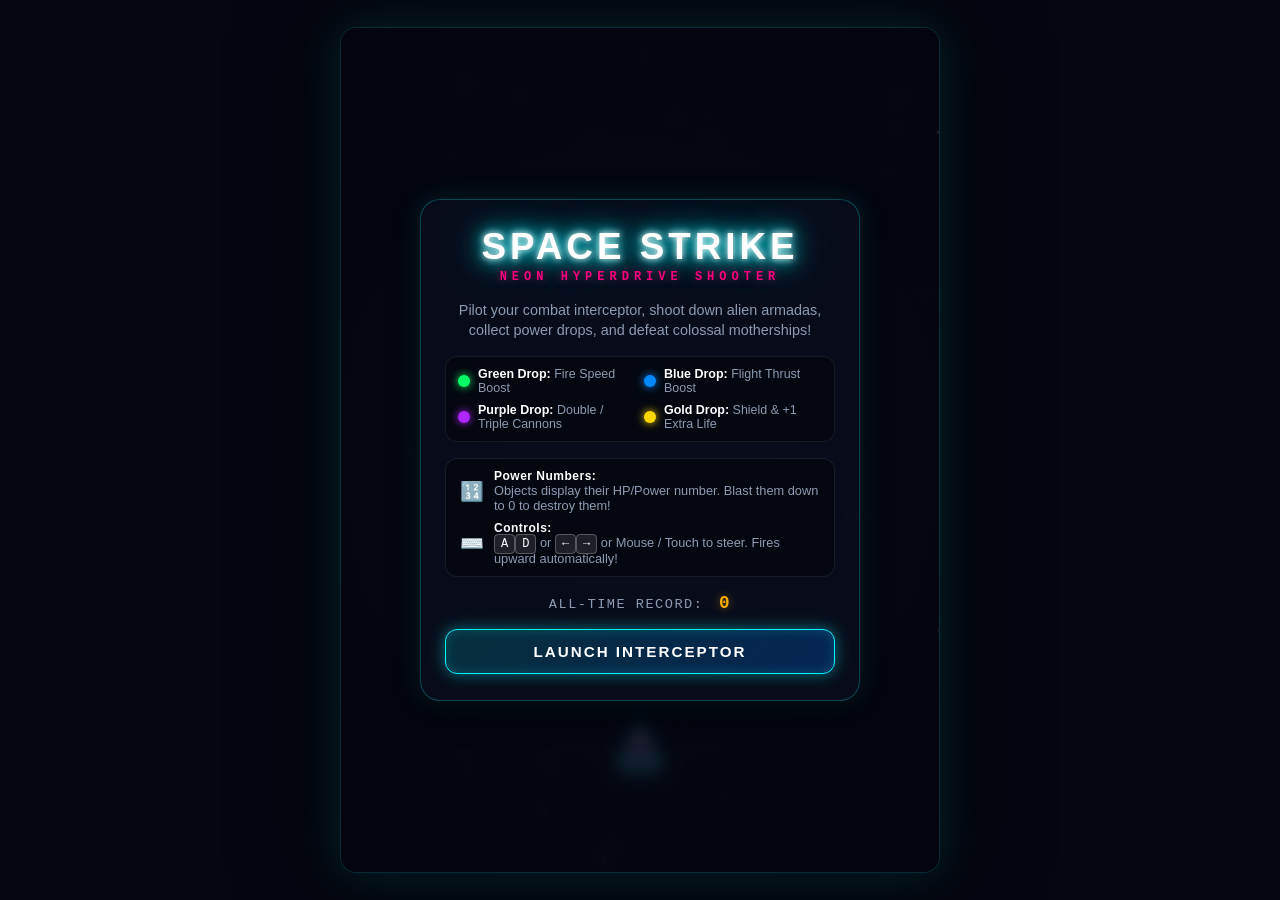
==== index.html @ 37b441f8 "Add Open Graph meta tags to index.html Added Open Graph meta tags for better SEO and social sharing." ====
<!DOCTYPE html>
<html lang="en">
<head>
  <meta charset="UTF-8">
  <meta name="viewport" content="width=device-width, initial-scale=1.0, maximum-scale=1.0, user-scalable=no">
  <title>Space Strike - Free Online Space Shooter Game</title>
<meta name="description" content="Play Space Strike, a free online space shooter game! Dodge enemies, defeat powerful bosses, collect points and beat your high score.">
<head>
  <meta charset="UTF-8">
  <meta name="viewport" content="width=device-width, initial-scale=1.0, maximum-scale=1.0, user-scalable=no">

  <title>Space Strike - Free Online Space Shooter Game</title>

  <meta name="description" content="Play Space Strike, a free online space shooter game! Dodge enemies, defeat powerful bosses, collect points and beat your high score.">

  <!-- Open Graph SEO -->
  <meta property="og:type" content="website">
  <meta property="og:title" content="Space Strike - Free Online Space Shooter Game">
  <meta property="og:description" content="Play Space Strike, a free online space shooter game! Dodge enemies, defeat powerful bosses and beat your high score.">
  <meta property="og:url" content="https://my-game-henna-nine.vercel.app/">

  <meta name="robots" content="index, follow">
  <meta name="google-site-verification" content="8SmbWiKpvBrF3GfgV0ZL-6rDsmcAYqTAN8JLE1QChWY" />

  <link rel="stylesheet" href="style.css">
</head>
  
<meta name="robots" content="index, follow">
<meta name="google-site-verification" content="8SmbWiKpvBrF3GfgV0ZL-6rDsmcAYqTAN8JLE1QChWY" /> 
<link rel="stylesheet" href="style.css">
</head>
<body>
  <!-- Main Game Wrapper -->
  <div id="game-container">
    <!-- Canvas for game graphics -->
    <canvas id="game-canvas"></canvas>

    <!-- Boss Warning Alert Banner -->
    <div id="boss-alert" class="boss-alert hidden">
      <div class="alert-glitch">⚠️ WARNING: BOSS APPROACHING ⚠️</div>
    </div>

    <!-- Top Heads-Up Display (HUD) -->
    <header id="hud" class="hud hidden">
      <div class="hud-left">
        <div class="hud-item score-box">
          <span class="hud-label">SCORE</span>
          <span id="current-score" class="hud-value">0</span>
        </div>
        <!-- Lives Indicator -->
        <div class="hud-item lives-box">
          <span class="hud-label">LIVES</span>
          <div id="lives-display" class="lives-display">
            <span class="life-pip active">❤️</span>
            <span class="life-pip active">❤️</span>
            <span class="life-pip active">❤️</span>
          </div>
        </div>
      </div>

      <!-- Boss HP Bar (Visible during boss fight) -->
      <div id="boss-bar-container" class="boss-bar-container hidden">
        <div class="boss-header">
          <span id="boss-name" class="boss-name">MOTHERSHIP</span>
          <span id="boss-hp-text" class="boss-hp-text">100%</span>
        </div>
        <div class="boss-hp-track">
          <div id="boss-hp-fill" class="boss-hp-fill"></div>
        </div>
      </div>

      <div class="hud-right">
        <div class="hud-item high-score-box">
          <span class="hud-label">BEST</span>
          <span id="hud-high-score" class="hud-value">0</span>
        </div>
        <button id="sound-btn" class="icon-btn" title="Toggle Sound (M)" aria-label="Toggle Sound">
          <span id="sound-icon">🔊</span>
        </button>
        <button id="pause-btn" class="icon-btn" title="Pause Game (P / Esc)" aria-label="Pause Game">
          <span>⏸</span>
        </button>
      </div>
    </header>

    <!-- Active Power-up Badges Tray -->
    <div id="powerup-tray" class="powerup-tray hidden">
      <div id="badge-weapon" class="power-badge badge-purple" title="Weapon Level">
        <span class="badge-icon">🟣</span>
        <span id="badge-weapon-text" class="badge-text">SINGLE</span>
      </div>
      <div id="badge-firerate" class="power-badge badge-green" title="Fire Speed">
        <span class="badge-icon">🟢</span>
        <span id="badge-firerate-text" class="badge-text">SPD x1</span>
      </div>
      <div id="badge-speed" class="power-badge badge-blue" title="Movement Speed">
        <span class="badge-icon">🔵</span>
        <span id="badge-speed-text" class="badge-text">THRUST x1</span>
      </div>
      <div id="badge-shield" class="power-badge badge-gold hidden" title="Energy Shield Active">
        <span class="badge-icon">🟡</span>
        <span class="badge-text">SHIELD</span>
      </div>
    </div>

    <!-- Start / Main Menu Overlay -->
    <div id="start-screen" class="overlay active">
      <div class="overlay-card">
        <div class="glitch-title-wrapper">
          <h1 class="game-title" data-text="SPACE STRIKE">SPACE STRIKE</h1>
          <p class="tagline">NEON HYPERDRIVE SHOOTER</p>
        </div>

        <div class="mission-briefing">
          <p>Pilot your combat interceptor, shoot down alien armadas, collect power drops, and defeat colossal motherships!</p>
        </div>

        <!-- Power-up Guide -->
        <div class="powerup-guide">
          <div class="guide-item">
            <span class="drop-orb drop-green"></span>
            <div><strong>Green Drop:</strong> Fire Speed Boost</div>
          </div>
          <div class="guide-item">
            <span class="drop-orb drop-blue"></span>
            <div><strong>Blue Drop:</strong> Flight Thrust Boost</div>
          </div>
          <div class="guide-item">
            <span class="drop-orb drop-purple"></span>
            <div><strong>Purple Drop:</strong> Double / Triple Cannons</div>
          </div>
          <div class="guide-item">
            <span class="drop-orb drop-gold"></span>
            <div><strong>Gold Drop:</strong> Shield & +1 Extra Life</div>
          </div>
        </div>

        <div class="control-hints">
          <div class="hint-card">
            <span class="hint-icon">🔢</span>
            <div>
              <strong>Power Numbers:</strong>
              <span>Objects display their HP/Power number. Blast them down to 0 to destroy them!</span>
            </div>
          </div>
          <div class="hint-card">
            <span class="hint-icon">⌨️</span>
            <div>
              <strong>Controls:</strong>
              <span><kbd>A</kbd><kbd>D</kbd> or <kbd>←</kbd><kbd>→</kbd> or Mouse / Touch to steer. Fires upward automatically!</span>
            </div>
          </div>
        </div>

        <div class="menu-high-score">
          <span>ALL-TIME RECORD:</span>
          <strong id="start-high-score">0</strong>
        </div>

        <button id="start-btn" class="neon-btn pulse">
          <span class="btn-text">LAUNCH INTERCEPTOR</span>
          <span class="btn-glow"></span>
        </button>
      </div>
    </div>

    <!-- Game Over Overlay -->
    <div id="game-over-screen" class="overlay">
      <div class="overlay-card danger-card">
        <h2 class="game-over-title">CRITICAL FAILURE</h2>
        <p class="game-over-subtitle">HULL BREACH DETECTED</p>

        <div id="new-high-score-badge" class="badge-new-record hidden">
          ✨ NEW HIGH SCORE! ✨
        </div>

        <div class="stats-grid">
          <div class="stat-box">
            <span class="stat-label">ENEMIES DESTROYED</span>
            <span id="final-kills" class="stat-value">0</span>
          </div>
          <div class="stat-box highlight">
            <span class="stat-label">FINAL SCORE</span>
            <span id="final-score" class="stat-value">0</span>
          </div>
          <div class="stat-box">
            <span class="stat-label">HIGH SCORE</span>
            <span id="gameover-high-score" class="stat-value">0</span>
          </div>
        </div>

        <div class="button-group">
          <button id="restart-btn" class="neon-btn neon-btn-danger">
            <span class="btn-text">REDEPLOY INTERCEPTOR</span>
            <span class="btn-glow"></span>
          </button>
          <button id="main-menu-btn" class="neon-btn neon-btn-secondary">
            <span class="btn-text">MAIN MENU</span>
          </button>
        </div>
      </div>
    </div>

    <!-- Pause Overlay -->
    <div id="pause-screen" class="overlay">
      <div class="overlay-card small-card">
        <h2 class="pause-title">MISSION PAUSED</h2>
        <p class="pause-hint">Press <kbd>P</kbd>, <kbd>ESC</kbd>, or tap below to resume flight</p>
        <button id="resume-btn" class="neon-btn">
          <span class="btn-text">RESUME COMBAT</span>
        </button>
      </div>
    </div>

    <!-- Mobile Touch Control Indicator -->
    <div id="touch-hint" class="touch-hint hidden">
      Drag anywhere to steer ship
    </div>
  </div>

  <script src="game.js"></script>
</body>
</html>
---- style.css ----
/* ==========================================================================
   Space Strike - Neon Arcade Shooter Styling
   Cyberpunk & Neon Aesthetic with Responsive Glassmorphic UI
   ========================================================================== */

:root {
  --bg-space: #05060f;
  --neon-cyan: #00f3ff;
  --neon-cyan-glow: rgba(0, 243, 255, 0.45);
  --neon-pink: #ff007f;
  --neon-pink-glow: rgba(255, 0, 127, 0.45);
  --neon-amber: #ffaa00;
  --neon-amber-glow: rgba(255, 170, 0, 0.45);
  --neon-green: #00ff66;
  --neon-green-glow: rgba(0, 255, 102, 0.45);
  --neon-blue: #0088ff;
  --neon-blue-glow: rgba(0, 136, 255, 0.45);
  --neon-purple: #b026ff;
  --neon-purple-glow: rgba(176, 38, 255, 0.45);
  --neon-gold: #ffd700;
  --neon-gold-glow: rgba(255, 215, 0, 0.45);
  --glass-bg: rgba(10, 15, 30, 0.85);
  --glass-border: rgba(0, 243, 255, 0.25);
  --text-main: #f0f6fc;
  --text-muted: #8b9bb4;
  --font-display: "Segoe UI", -apple-system, BlinkMacSystemFont, "Roboto", sans-serif;
  --font-mono: "Consolas", "Courier New", monospace;
}

* {
  box-sizing: border-box;
  margin: 0;
  padding: 0;
  user-select: none;
  -webkit-user-select: none;
  touch-action: none;
}

html, body {
  width: 100%;
  height: 100%;
  overflow: hidden;
  background-color: var(--bg-space);
  color: var(--text-main);
  font-family: var(--font-display);
  display: flex;
  justify-content: center;
  align-items: center;
}

/* --------------------------------------------------------------------------
   Game Container & Canvas
   -------------------------------------------------------------------------- */
#game-container {
  position: relative;
  width: 100vw;
  height: 100vh;
  max-width: 600px;
  max-height: 900px;
  overflow: hidden;
  background: radial-gradient(circle at 50% 50%, #0c1024 0%, #05060f 100%);
  box-shadow: 0 0 50px rgba(0, 243, 255, 0.15), 0 0 100px rgba(0, 0, 0, 0.8);
  border: 1px solid rgba(0, 243, 255, 0.15);
}

@media (min-width: 600px) and (min-height: 900px) {
  #game-container {
    border-radius: 16px;
    height: 94vh;
  }
}

#game-canvas {
  width: 100%;
  height: 100%;
  display: block;
  background: transparent;
}

/* Scanline overlay effect */
#game-container::after {
  content: " ";
  position: absolute;
  top: 0;
  left: 0;
  bottom: 0;
  right: 0;
  background: linear-gradient(rgba(18, 16, 16, 0) 50%, rgba(0, 0, 0, 0.25) 50%);
  background-size: 100% 4px;
  pointer-events: none;
  opacity: 0.35;
  z-index: 5;
}

/* --------------------------------------------------------------------------
   Boss Warning Alert
   -------------------------------------------------------------------------- */
.boss-alert {
  position: absolute;
  top: 75px;
  left: 0;
  right: 0;
  background: linear-gradient(90deg, rgba(255, 0, 127, 0) 0%, rgba(255, 0, 70, 0.75) 50%, rgba(255, 0, 127, 0) 100%);
  padding: 10px 0;
  text-align: center;
  z-index: 25;
  pointer-events: none;
  animation: alert-pulse 0.8s infinite alternate ease-in-out;
}

.alert-glitch {
  color: #ffffff;
  font-family: var(--font-mono);
  font-weight: 900;
  font-size: 1rem;
  letter-spacing: 3px;
  text-shadow: 0 0 15px #ff007f, 0 0 30px #ff007f;
}

@keyframes alert-pulse {
  0% { transform: scale(0.98); opacity: 0.7; }
  100% { transform: scale(1.02); opacity: 1; }
}

/* --------------------------------------------------------------------------
   Heads-Up Display (HUD)
   -------------------------------------------------------------------------- */
.hud {
  position: absolute;
  top: 0;
  left: 0;
  right: 0;
  padding: 14px 18px;
  display: flex;
  justify-content: space-between;
  align-items: center;
  z-index: 20;
  background: linear-gradient(180deg, rgba(5, 6, 15, 0.88) 0%, rgba(5, 6, 15, 0) 100%);
  pointer-events: none;
  transition: opacity 0.3s ease;
}

.hud-left {
  display: flex;
  align-items: center;
  gap: 16px;
}

.hud-item {
  display: flex;
  flex-direction: column;
}

.hud-label {
  font-size: 0.65rem;
  letter-spacing: 1.5px;
  color: var(--neon-cyan);
  text-shadow: 0 0 8px var(--neon-cyan-glow);
  font-family: var(--font-mono);
  font-weight: 700;
}

.hud-value {
  font-size: 1.4rem;
  font-weight: 800;
  font-family: var(--font-mono);
  color: #ffffff;
  text-shadow: 0 0 10px rgba(255, 255, 255, 0.7), 0 0 20px var(--neon-cyan-glow);
  line-height: 1.1;
}

.lives-display {
  display: flex;
  gap: 4px;
  margin-top: 2px;
}

.life-pip {
  font-size: 1.05rem;
  transition: transform 0.2s cubic-bezier(0.34, 1.56, 0.64, 1);
  filter: drop-shadow(0 0 6px rgba(255, 0, 100, 0.7));
}

.life-pip.lost {
  opacity: 0.25;
  filter: grayscale(1);
  transform: scale(0.8);
}

/* Boss Health Bar in HUD */
.boss-bar-container {
  flex: 1;
  max-width: 220px;
  margin: 0 12px;
  display: flex;
  flex-direction: column;
  gap: 3px;
  transition: opacity 0.3s ease;
}

.boss-header {
  display: flex;
  justify-content: space-between;
  font-size: 0.65rem;
  font-family: var(--font-mono);
  font-weight: 800;
  letter-spacing: 1.5px;
  color: #ff3366;
  text-shadow: 0 0 8px var(--neon-pink-glow);
}

.boss-hp-track {
  width: 100%;
  height: 8px;
  background: rgba(0, 0, 0, 0.6);
  border: 1px solid #ff007f;
  border-radius: 4px;
  overflow: hidden;
  box-shadow: 0 0 10px var(--neon-pink-glow);
}

.boss-hp-fill {
  width: 100%;
  height: 100%;
  background: linear-gradient(90deg, #ff007f, #ffaa00);
  transition: width 0.15s ease-out;
}

.hud-right {
  display: flex;
  align-items: center;
  gap: 10px;
  pointer-events: auto;
}

.icon-btn {
  background: rgba(10, 15, 30, 0.7);
  border: 1px solid rgba(0, 243, 255, 0.3);
  color: var(--neon-cyan);
  width: 36px;
  height: 36px;
  border-radius: 50%;
  display: flex;
  justify-content: center;
  align-items: center;
  cursor: pointer;
  font-size: 0.95rem;
  outline: none;
  transition: all 0.2s cubic-bezier(0.4, 0, 0.2, 1);
  box-shadow: 0 0 8px rgba(0, 243, 255, 0.2);
}

.icon-btn:hover {
  border-color: var(--neon-cyan);
  box-shadow: 0 0 15px var(--neon-cyan-glow);
  transform: scale(1.08);
}

.icon-btn:active {
  transform: scale(0.94);
}

/* --------------------------------------------------------------------------
   Power-up Tray (Active Upgrades)
   -------------------------------------------------------------------------- */
.powerup-tray {
  position: absolute;
  top: 70px;
  left: 18px;
  display: flex;
  gap: 8px;
  z-index: 18;
  pointer-events: none;
}

.power-badge {
  display: flex;
  align-items: center;
  gap: 4px;
  background: rgba(10, 15, 30, 0.85);
  border-radius: 14px;
  padding: 3px 8px;
  font-size: 0.65rem;
  font-family: var(--font-mono);
  font-weight: 800;
  letter-spacing: 0.8px;
  border: 1px solid;
  transition: all 0.3s ease;
}

.badge-purple {
  border-color: var(--neon-purple);
  color: #e099ff;
  box-shadow: 0 0 8px var(--neon-purple-glow);
}

.badge-green {
  border-color: var(--neon-green);
  color: #88ffbb;
  box-shadow: 0 0 8px var(--neon-green-glow);
}

.badge-blue {
  border-color: var(--neon-blue);
  color: #77c4ff;
  box-shadow: 0 0 8px var(--neon-blue-glow);
}

.badge-gold {
  border-color: var(--neon-gold);
  color: #ffe680;
  box-shadow: 0 0 10px var(--neon-gold-glow);
  animation: pulse-gold 1.2s infinite alternate;
}

@keyframes pulse-gold {
  0% { box-shadow: 0 0 6px var(--neon-gold-glow); }
  100% { box-shadow: 0 0 14px rgba(255, 215, 0, 0.8); }
}

/* --------------------------------------------------------------------------
   Overlays & Modal Cards (Start, Game Over, Pause)
   -------------------------------------------------------------------------- */
.overlay {
  position: absolute;
  top: 0;
  left: 0;
  right: 0;
  bottom: 0;
  display: flex;
  justify-content: center;
  align-items: center;
  padding: 20px;
  background: rgba(5, 6, 15, 0.78);
  backdrop-filter: blur(8px);
  -webkit-backdrop-filter: blur(8px);
  z-index: 30;
  opacity: 0;
  pointer-events: none;
  transition: opacity 0.35s ease, visibility 0.35s ease;
  visibility: hidden;
}

.overlay.active {
  opacity: 1;
  pointer-events: auto;
  visibility: visible;
}

.overlay-card {
  width: 100%;
  max-width: 440px;
  background: var(--glass-bg);
  border: 1px solid var(--glass-border);
  box-shadow: 0 8px 32px 0 rgba(0, 0, 0, 0.7), 0 0 25px rgba(0, 243, 255, 0.15);
  border-radius: 20px;
  padding: 26px 24px;
  text-align: center;
  display: flex;
  flex-direction: column;
  gap: 16px;
  transform: translateY(16px) scale(0.97);
  transition: transform 0.35s cubic-bezier(0.34, 1.56, 0.64, 1);
  max-height: 92vh;
  overflow-y: auto;
}

.overlay.active .overlay-card {
  transform: translateY(0) scale(1);
}

.danger-card {
  border-color: rgba(255, 0, 127, 0.4);
  box-shadow: 0 8px 32px 0 rgba(0, 0, 0, 0.7), 0 0 35px var(--neon-pink-glow);
}

.small-card {
  max-width: 360px;
  padding: 24px;
}

/* --------------------------------------------------------------------------
   Typography & Glow Elements
   -------------------------------------------------------------------------- */
.glitch-title-wrapper {
  display: flex;
  flex-direction: column;
  align-items: center;
  gap: 2px;
}

.game-title {
  font-size: 2.3rem;
  font-weight: 900;
  letter-spacing: 4px;
  color: #ffffff;
  text-shadow:
    0 0 7px #fff,
    0 0 15px var(--neon-cyan),
    0 0 30px var(--neon-cyan),
    0 0 50px var(--neon-cyan-glow);
}

.tagline {
  font-size: 0.75rem;
  letter-spacing: 5px;
  color: var(--neon-pink);
  text-shadow: 0 0 10px var(--neon-pink-glow);
  font-family: var(--font-mono);
  font-weight: 700;
}

.mission-briefing p {
  font-size: 0.9rem;
  line-height: 1.4;
  color: var(--text-muted);
}

.game-over-title {
  font-size: 2.1rem;
  font-weight: 900;
  letter-spacing: 3px;
  color: #ff3366;
  text-shadow:
    0 0 10px #ff3366,
    0 0 25px var(--neon-pink),
    0 0 45px var(--neon-pink-glow);
}

.game-over-subtitle {
  font-size: 0.75rem;
  letter-spacing: 3px;
  color: var(--neon-amber);
  font-family: var(--font-mono);
  margin-top: -10px;
}

.pause-title {
  font-size: 1.7rem;
  letter-spacing: 3px;
  color: var(--neon-cyan);
  text-shadow: 0 0 15px var(--neon-cyan-glow);
}

.pause-hint {
  font-size: 0.85rem;
  color: var(--text-muted);
}

kbd {
  background: rgba(255, 255, 255, 0.1);
  border: 1px solid rgba(255, 255, 255, 0.25);
  border-radius: 4px;
  padding: 2px 6px;
  font-size: 0.75rem;
  font-family: var(--font-mono);
  color: #ffffff;
  box-shadow: 0 2px 0 rgba(0, 0, 0, 0.3);
}

/* --------------------------------------------------------------------------
   Power-Up Guide Card on Start Screen
   -------------------------------------------------------------------------- */
.powerup-guide {
  display: grid;
  grid-template-columns: 1fr 1fr;
  gap: 8px;
  background: rgba(0, 0, 0, 0.4);
  border-radius: 12px;
  padding: 10px 12px;
  border: 1px solid rgba(255, 255, 255, 0.08);
  text-align: left;
}

.guide-item {
  display: flex;
  align-items: center;
  gap: 8px;
  font-size: 0.78rem;
  color: var(--text-muted);
}

.guide-item strong {
  color: #ffffff;
  display: inline;
}

.drop-orb {
  width: 12px;
  height: 12px;
  border-radius: 50%;
  flex-shrink: 0;
  box-shadow: 0 0 8px currentColor;
}

.drop-green { background: var(--neon-green); color: var(--neon-green); }
.drop-blue { background: var(--neon-blue); color: var(--neon-blue); }
.drop-purple { background: var(--neon-purple); color: var(--neon-purple); }
.drop-gold { background: var(--neon-gold); color: var(--neon-gold); }

/* --------------------------------------------------------------------------
   Controls & Hints Cards
   -------------------------------------------------------------------------- */
.control-hints {
  display: flex;
  flex-direction: column;
  gap: 8px;
  background: rgba(0, 0, 0, 0.35);
  border-radius: 12px;
  padding: 10px 14px;
  border: 1px solid rgba(255, 255, 255, 0.08);
  text-align: left;
}

.hint-card {
  display: flex;
  align-items: center;
  gap: 10px;
  font-size: 0.8rem;
  color: var(--text-muted);
}

.hint-card strong {
  color: #ffffff;
  display: block;
  font-size: 0.75rem;
  letter-spacing: 0.5px;
}

.hint-icon {
  font-size: 1.2rem;
}

.menu-high-score {
  font-family: var(--font-mono);
  font-size: 0.85rem;
  letter-spacing: 1.5px;
  color: var(--text-muted);
}

.menu-high-score strong {
  color: var(--neon-amber);
  font-size: 1.1rem;
  margin-left: 6px;
  text-shadow: 0 0 10px var(--neon-amber-glow);
}

/* --------------------------------------------------------------------------
   Game Over Stats Grid & Record Badge
   -------------------------------------------------------------------------- */
.badge-new-record {
  background: linear-gradient(90deg, #ff007f, #ffaa00);
  color: #ffffff;
  font-weight: 800;
  font-size: 0.8rem;
  letter-spacing: 2px;
  padding: 6px 14px;
  border-radius: 20px;
  align-self: center;
  box-shadow: 0 0 16px rgba(255, 0, 127, 0.6);
  animation: pulse-glow 1.5s infinite alternate;
}

.stats-grid {
  display: grid;
  grid-template-columns: repeat(3, 1fr);
  gap: 8px;
  background: rgba(0, 0, 0, 0.35);
  padding: 14px 10px;
  border-radius: 12px;
  border: 1px solid rgba(255, 255, 255, 0.08);
}

.stat-box {
  display: flex;
  flex-direction: column;
  gap: 4px;
}

.stat-box.highlight .stat-value {
  color: var(--neon-cyan);
  text-shadow: 0 0 15px var(--neon-cyan-glow);
  font-size: 1.5rem;
}

.stat-label {
  font-size: 0.6rem;
  letter-spacing: 1px;
  color: var(--text-muted);
  font-family: var(--font-mono);
  font-weight: 600;
}

.stat-value {
  font-size: 1.25rem;
  font-weight: 800;
  font-family: var(--font-mono);
  color: #ffffff;
}

/* --------------------------------------------------------------------------
   Neon Buttons
   -------------------------------------------------------------------------- */
.button-group {
  display: flex;
  flex-direction: column;
  gap: 10px;
}

.neon-btn {
  position: relative;
  width: 100%;
  padding: 13px 22px;
  background: linear-gradient(135deg, rgba(0, 243, 255, 0.15) 0%, rgba(0, 110, 255, 0.25) 100%);
  border: 1px solid var(--neon-cyan);
  border-radius: 12px;
  color: #ffffff;
  font-size: 0.95rem;
  font-weight: 800;
  letter-spacing: 2px;
  cursor: pointer;
  overflow: hidden;
  transition: all 0.25s cubic-bezier(0.4, 0, 0.2, 1);
  box-shadow: 0 0 15px var(--neon-cyan-glow), inset 0 0 12px rgba(0, 243, 255, 0.2);
  display: flex;
  justify-content: center;
  align-items: center;
}

.neon-btn:hover {
  background: linear-gradient(135deg, rgba(0, 243, 255, 0.3) 0%, rgba(0, 110, 255, 0.4) 100%);
  box-shadow: 0 0 25px var(--neon-cyan-glow), inset 0 0 20px rgba(0, 243, 255, 0.35);
  transform: translateY(-2px);
}

.neon-btn:active {
  transform: translateY(1px);
  box-shadow: 0 0 10px var(--neon-cyan-glow);
}

.neon-btn-danger {
  background: linear-gradient(135deg, rgba(255, 0, 127, 0.2) 0%, rgba(200, 0, 70, 0.35) 100%);
  border-color: var(--neon-pink);
  box-shadow: 0 0 18px var(--neon-pink-glow), inset 0 0 12px rgba(255, 0, 127, 0.25);
}

.neon-btn-danger:hover {
  background: linear-gradient(135deg, rgba(255, 0, 127, 0.35) 0%, rgba(200, 0, 70, 0.5) 100%);
  box-shadow: 0 0 28px var(--neon-pink-glow), inset 0 0 20px rgba(255, 0, 127, 0.4);
}

.neon-btn-secondary {
  background: rgba(255, 255, 255, 0.05);
  border-color: rgba(255, 255, 255, 0.2);
  box-shadow: none;
  font-size: 0.85rem;
  padding: 10px 16px;
  color: var(--text-muted);
}

.neon-btn-secondary:hover {
  background: rgba(255, 255, 255, 0.1);
  border-color: rgba(255, 255, 255, 0.4);
  color: #ffffff;
  box-shadow: 0 0 15px rgba(255, 255, 255, 0.15);
}

/* Pulsing launch button animation */
.neon-btn.pulse {
  animation: button-pulse 2s infinite;
}

@keyframes button-pulse {
  0% {
    box-shadow: 0 0 15px var(--neon-cyan-glow), inset 0 0 10px rgba(0, 243, 255, 0.2);
  }
  50% {
    box-shadow: 0 0 30px rgba(0, 243, 255, 0.8), inset 0 0 20px rgba(0, 243, 255, 0.4);
  }
  100% {
    box-shadow: 0 0 15px var(--neon-cyan-glow), inset 0 0 10px rgba(0, 243, 255, 0.2);
  }
}

@keyframes pulse-glow {
  0% { transform: scale(0.97); box-shadow: 0 0 10px var(--neon-pink-glow); }
  100% { transform: scale(1.03); box-shadow: 0 0 25px var(--neon-pink-glow); }
}

/* --------------------------------------------------------------------------
   Mobile Floating Touch Hint
   -------------------------------------------------------------------------- */
.touch-hint {
  position: absolute;
  bottom: 25px;
  left: 50%;
  transform: translateX(-50%);
  background: rgba(0, 243, 255, 0.15);
  border: 1px dashed var(--neon-cyan);
  padding: 8px 18px;
  border-radius: 20px;
  font-size: 0.75rem;
  letter-spacing: 1px;
  color: var(--neon-cyan);
  pointer-events: none;
  z-index: 15;
  animation: fade-pulse 2.5s infinite ease-in-out;
}

@keyframes fade-pulse {
  0%, 100% { opacity: 0.4; transform: translateX(-50%) translateY(0); }
  50% { opacity: 0.9; transform: translateX(-50%) translateY(-5px); }
}

/* --------------------------------------------------------------------------
   Utility Classes
   -------------------------------------------------------------------------- */
.hidden {
  display: none !important;
}

/* --------------------------------------------------------------------------
   Responsive Breakpoints
   -------------------------------------------------------------------------- */
@media (max-width: 480px) {
  .game-title {
    font-size: 1.9rem;
    letter-spacing: 3px;
  }

  .overlay-card {
    padding: 20px 16px;
    gap: 12px;
  }

  .powerup-guide {
    grid-template-columns: 1fr;
    gap: 6px;
  }

  .stats-grid {
    padding: 10px 6px;
    gap: 4px;
  }

  .stat-value {
    font-size: 1.1rem;
  }

  .hud-value {
    font-size: 1.2rem;
  }

  .boss-bar-container {
    max-width: 140px;
  }
}
---- style.css ----
/* ==========================================================================
   Space Strike - Neon Arcade Shooter Styling
   Cyberpunk & Neon Aesthetic with Responsive Glassmorphic UI
   ========================================================================== */

:root {
  --bg-space: #05060f;
  --neon-cyan: #00f3ff;
  --neon-cyan-glow: rgba(0, 243, 255, 0.45);
  --neon-pink: #ff007f;
  --neon-pink-glow: rgba(255, 0, 127, 0.45);
  --neon-amber: #ffaa00;
  --neon-amber-glow: rgba(255, 170, 0, 0.45);
  --neon-green: #00ff66;
  --neon-green-glow: rgba(0, 255, 102, 0.45);
  --neon-blue: #0088ff;
  --neon-blue-glow: rgba(0, 136, 255, 0.45);
  --neon-purple: #b026ff;
  --neon-purple-glow: rgba(176, 38, 255, 0.45);
  --neon-gold: #ffd700;
  --neon-gold-glow: rgba(255, 215, 0, 0.45);
  --glass-bg: rgba(10, 15, 30, 0.85);
  --glass-border: rgba(0, 243, 255, 0.25);
  --text-main: #f0f6fc;
  --text-muted: #8b9bb4;
  --font-display: "Segoe UI", -apple-system, BlinkMacSystemFont, "Roboto", sans-serif;
  --font-mono: "Consolas", "Courier New", monospace;
}

* {
  box-sizing: border-box;
  margin: 0;
  padding: 0;
  user-select: none;
  -webkit-user-select: none;
  touch-action: none;
}

html, body {
  width: 100%;
  height: 100%;
  overflow: hidden;
  background-color: var(--bg-space);
  color: var(--text-main);
  font-family: var(--font-display);
  display: flex;
  justify-content: center;
  align-items: center;
}

/* --------------------------------------------------------------------------
   Game Container & Canvas
   -------------------------------------------------------------------------- */
#game-container {
  position: relative;
  width: 100vw;
  height: 100vh;
  max-width: 600px;
  max-height: 900px;
  overflow: hidden;
  background: radial-gradient(circle at 50% 50%, #0c1024 0%, #05060f 100%);
  box-shadow: 0 0 50px rgba(0, 243, 255, 0.15), 0 0 100px rgba(0, 0, 0, 0.8);
  border: 1px solid rgba(0, 243, 255, 0.15);
}

@media (min-width: 600px) and (min-height: 900px) {
  #game-container {
    border-radius: 16px;
    height: 94vh;
  }
}

#game-canvas {
  width: 100%;
  height: 100%;
  display: block;
  background: transparent;
}

/* Scanline overlay effect */
#game-container::after {
  content: " ";
  position: absolute;
  top: 0;
  left: 0;
  bottom: 0;
  right: 0;
  background: linear-gradient(rgba(18, 16, 16, 0) 50%, rgba(0, 0, 0, 0.25) 50%);
  background-size: 100% 4px;
  pointer-events: none;
  opacity: 0.35;
  z-index: 5;
}

/* --------------------------------------------------------------------------
   Boss Warning Alert
   -------------------------------------------------------------------------- */
.boss-alert {
  position: absolute;
  top: 75px;
  left: 0;
  right: 0;
  background: linear-gradient(90deg, rgba(255, 0, 127, 0) 0%, rgba(255, 0, 70, 0.75) 50%, rgba(255, 0, 127, 0) 100%);
  padding: 10px 0;
  text-align: center;
  z-index: 25;
  pointer-events: none;
  animation: alert-pulse 0.8s infinite alternate ease-in-out;
}

.alert-glitch {
  color: #ffffff;
  font-family: var(--font-mono);
  font-weight: 900;
  font-size: 1rem;
  letter-spacing: 3px;
  text-shadow: 0 0 15px #ff007f, 0 0 30px #ff007f;
}

@keyframes alert-pulse {
  0% { transform: scale(0.98); opacity: 0.7; }
  100% { transform: scale(1.02); opacity: 1; }
}

/* --------------------------------------------------------------------------
   Heads-Up Display (HUD)
   -------------------------------------------------------------------------- */
.hud {
  position: absolute;
  top: 0;
  left: 0;
  right: 0;
  padding: 14px 18px;
  display: flex;
  justify-content: space-between;
  align-items: center;
  z-index: 20;
  background: linear-gradient(180deg, rgba(5, 6, 15, 0.88) 0%, rgba(5, 6, 15, 0) 100%);
  pointer-events: none;
  transition: opacity 0.3s ease;
}

.hud-left {
  display: flex;
  align-items: center;
  gap: 16px;
}

.hud-item {
  display: flex;
  flex-direction: column;
}

.hud-label {
  font-size: 0.65rem;
  letter-spacing: 1.5px;
  color: var(--neon-cyan);
  text-shadow: 0 0 8px var(--neon-cyan-glow);
  font-family: var(--font-mono);
  font-weight: 700;
}

.hud-value {
  font-size: 1.4rem;
  font-weight: 800;
  font-family: var(--font-mono);
  color: #ffffff;
  text-shadow: 0 0 10px rgba(255, 255, 255, 0.7), 0 0 20px var(--neon-cyan-glow);
  line-height: 1.1;
}

.lives-display {
  display: flex;
  gap: 4px;
  margin-top: 2px;
}

.life-pip {
  font-size: 1.05rem;
  transition: transform 0.2s cubic-bezier(0.34, 1.56, 0.64, 1);
  filter: drop-shadow(0 0 6px rgba(255, 0, 100, 0.7));
}

.life-pip.lost {
  opacity: 0.25;
  filter: grayscale(1);
  transform: scale(0.8);
}

/* Boss Health Bar in HUD */
.boss-bar-container {
  flex: 1;
  max-width: 220px;
  margin: 0 12px;
  display: flex;
  flex-direction: column;
  gap: 3px;
  transition: opacity 0.3s ease;
}

.boss-header {
  display: flex;
  justify-content: space-between;
  font-size: 0.65rem;
  font-family: var(--font-mono);
  font-weight: 800;
  letter-spacing: 1.5px;
  color: #ff3366;
  text-shadow: 0 0 8px var(--neon-pink-glow);
}

.boss-hp-track {
  width: 100%;
  height: 8px;
  background: rgba(0, 0, 0, 0.6);
  border: 1px solid #ff007f;
  border-radius: 4px;
  overflow: hidden;
  box-shadow: 0 0 10px var(--neon-pink-glow);
}

.boss-hp-fill {
  width: 100%;
  height: 100%;
  background: linear-gradient(90deg, #ff007f, #ffaa00);
  transition: width 0.15s ease-out;
}

.hud-right {
  display: flex;
  align-items: center;
  gap: 10px;
  pointer-events: auto;
}

.icon-btn {
  background: rgba(10, 15, 30, 0.7);
  border: 1px solid rgba(0, 243, 255, 0.3);
  color: var(--neon-cyan);
  width: 36px;
  height: 36px;
  border-radius: 50%;
  display: flex;
  justify-content: center;
  align-items: center;
  cursor: pointer;
  font-size: 0.95rem;
  outline: none;
  transition: all 0.2s cubic-bezier(0.4, 0, 0.2, 1);
  box-shadow: 0 0 8px rgba(0, 243, 255, 0.2);
}

.icon-btn:hover {
  border-color: var(--neon-cyan);
  box-shadow: 0 0 15px var(--neon-cyan-glow);
  transform: scale(1.08);
}

.icon-btn:active {
  transform: scale(0.94);
}

/* --------------------------------------------------------------------------
   Power-up Tray (Active Upgrades)
   -------------------------------------------------------------------------- */
.powerup-tray {
  position: absolute;
  top: 70px;
  left: 18px;
  display: flex;
  gap: 8px;
  z-index: 18;
  pointer-events: none;
}

.power-badge {
  display: flex;
  align-items: center;
  gap: 4px;
  background: rgba(10, 15, 30, 0.85);
  border-radius: 14px;
  padding: 3px 8px;
  font-size: 0.65rem;
  font-family: var(--font-mono);
  font-weight: 800;
  letter-spacing: 0.8px;
  border: 1px solid;
  transition: all 0.3s ease;
}

.badge-purple {
  border-color: var(--neon-purple);
  color: #e099ff;
  box-shadow: 0 0 8px var(--neon-purple-glow);
}

.badge-green {
  border-color: var(--neon-green);
  color: #88ffbb;
  box-shadow: 0 0 8px var(--neon-green-glow);
}

.badge-blue {
  border-color: var(--neon-blue);
  color: #77c4ff;
  box-shadow: 0 0 8px var(--neon-blue-glow);
}

.badge-gold {
  border-color: var(--neon-gold);
  color: #ffe680;
  box-shadow: 0 0 10px var(--neon-gold-glow);
  animation: pulse-gold 1.2s infinite alternate;
}

@keyframes pulse-gold {
  0% { box-shadow: 0 0 6px var(--neon-gold-glow); }
  100% { box-shadow: 0 0 14px rgba(255, 215, 0, 0.8); }
}

/* --------------------------------------------------------------------------
   Overlays & Modal Cards (Start, Game Over, Pause)
   -------------------------------------------------------------------------- */
.overlay {
  position: absolute;
  top: 0;
  left: 0;
  right: 0;
  bottom: 0;
  display: flex;
  justify-content: center;
  align-items: center;
  padding: 20px;
  background: rgba(5, 6, 15, 0.78);
  backdrop-filter: blur(8px);
  -webkit-backdrop-filter: blur(8px);
  z-index: 30;
  opacity: 0;
  pointer-events: none;
  transition: opacity 0.35s ease, visibility 0.35s ease;
  visibility: hidden;
}

.overlay.active {
  opacity: 1;
  pointer-events: auto;
  visibility: visible;
}

.overlay-card {
  width: 100%;
  max-width: 440px;
  background: var(--glass-bg);
  border: 1px solid var(--glass-border);
  box-shadow: 0 8px 32px 0 rgba(0, 0, 0, 0.7), 0 0 25px rgba(0, 243, 255, 0.15);
  border-radius: 20px;
  padding: 26px 24px;
  text-align: center;
  display: flex;
  flex-direction: column;
  gap: 16px;
  transform: translateY(16px) scale(0.97);
  transition: transform 0.35s cubic-bezier(0.34, 1.56, 0.64, 1);
  max-height: 92vh;
  overflow-y: auto;
}

.overlay.active .overlay-card {
  transform: translateY(0) scale(1);
}

.danger-card {
  border-color: rgba(255, 0, 127, 0.4);
  box-shadow: 0 8px 32px 0 rgba(0, 0, 0, 0.7), 0 0 35px var(--neon-pink-glow);
}

.small-card {
  max-width: 360px;
  padding: 24px;
}

/* --------------------------------------------------------------------------
   Typography & Glow Elements
   -------------------------------------------------------------------------- */
.glitch-title-wrapper {
  display: flex;
  flex-direction: column;
  align-items: center;
  gap: 2px;
}

.game-title {
  font-size: 2.3rem;
  font-weight: 900;
  letter-spacing: 4px;
  color: #ffffff;
  text-shadow:
    0 0 7px #fff,
    0 0 15px var(--neon-cyan),
    0 0 30px var(--neon-cyan),
    0 0 50px var(--neon-cyan-glow);
}

.tagline {
  font-size: 0.75rem;
  letter-spacing: 5px;
  color: var(--neon-pink);
  text-shadow: 0 0 10px var(--neon-pink-glow);
  font-family: var(--font-mono);
  font-weight: 700;
}

.mission-briefing p {
  font-size: 0.9rem;
  line-height: 1.4;
  color: var(--text-muted);
}

.game-over-title {
  font-size: 2.1rem;
  font-weight: 900;
  letter-spacing: 3px;
  color: #ff3366;
  text-shadow:
    0 0 10px #ff3366,
    0 0 25px var(--neon-pink),
    0 0 45px var(--neon-pink-glow);
}

.game-over-subtitle {
  font-size: 0.75rem;
  letter-spacing: 3px;
  color: var(--neon-amber);
  font-family: var(--font-mono);
  margin-top: -10px;
}

.pause-title {
  font-size: 1.7rem;
  letter-spacing: 3px;
  color: var(--neon-cyan);
  text-shadow: 0 0 15px var(--neon-cyan-glow);
}

.pause-hint {
  font-size: 0.85rem;
  color: var(--text-muted);
}

kbd {
  background: rgba(255, 255, 255, 0.1);
  border: 1px solid rgba(255, 255, 255, 0.25);
  border-radius: 4px;
  padding: 2px 6px;
  font-size: 0.75rem;
  font-family: var(--font-mono);
  color: #ffffff;
  box-shadow: 0 2px 0 rgba(0, 0, 0, 0.3);
}

/* --------------------------------------------------------------------------
   Power-Up Guide Card on Start Screen
   -------------------------------------------------------------------------- */
.powerup-guide {
  display: grid;
  grid-template-columns: 1fr 1fr;
  gap: 8px;
  background: rgba(0, 0, 0, 0.4);
  border-radius: 12px;
  padding: 10px 12px;
  border: 1px solid rgba(255, 255, 255, 0.08);
  text-align: left;
}

.guide-item {
  display: flex;
  align-items: center;
  gap: 8px;
  font-size: 0.78rem;
  color: var(--text-muted);
}

.guide-item strong {
  color: #ffffff;
  display: inline;
}

.drop-orb {
  width: 12px;
  height: 12px;
  border-radius: 50%;
  flex-shrink: 0;
  box-shadow: 0 0 8px currentColor;
}

.drop-green { background: var(--neon-green); color: var(--neon-green); }
.drop-blue { background: var(--neon-blue); color: var(--neon-blue); }
.drop-purple { background: var(--neon-purple); color: var(--neon-purple); }
.drop-gold { background: var(--neon-gold); color: var(--neon-gold); }

/* --------------------------------------------------------------------------
   Controls & Hints Cards
   -------------------------------------------------------------------------- */
.control-hints {
  display: flex;
  flex-direction: column;
  gap: 8px;
  background: rgba(0, 0, 0, 0.35);
  border-radius: 12px;
  padding: 10px 14px;
  border: 1px solid rgba(255, 255, 255, 0.08);
  text-align: left;
}

.hint-card {
  display: flex;
  align-items: center;
  gap: 10px;
  font-size: 0.8rem;
  color: var(--text-muted);
}

.hint-card strong {
  color: #ffffff;
  display: block;
  font-size: 0.75rem;
  letter-spacing: 0.5px;
}

.hint-icon {
  font-size: 1.2rem;
}

.menu-high-score {
  font-family: var(--font-mono);
  font-size: 0.85rem;
  letter-spacing: 1.5px;
  color: var(--text-muted);
}

.menu-high-score strong {
  color: var(--neon-amber);
  font-size: 1.1rem;
  margin-left: 6px;
  text-shadow: 0 0 10px var(--neon-amber-glow);
}

/* --------------------------------------------------------------------------
   Game Over Stats Grid & Record Badge
   -------------------------------------------------------------------------- */
.badge-new-record {
  background: linear-gradient(90deg, #ff007f, #ffaa00);
  color: #ffffff;
  font-weight: 800;
  font-size: 0.8rem;
  letter-spacing: 2px;
  padding: 6px 14px;
  border-radius: 20px;
  align-self: center;
  box-shadow: 0 0 16px rgba(255, 0, 127, 0.6);
  animation: pulse-glow 1.5s infinite alternate;
}

.stats-grid {
  display: grid;
  grid-template-columns: repeat(3, 1fr);
  gap: 8px;
  background: rgba(0, 0, 0, 0.35);
  padding: 14px 10px;
  border-radius: 12px;
  border: 1px solid rgba(255, 255, 255, 0.08);
}

.stat-box {
  display: flex;
  flex-direction: column;
  gap: 4px;
}

.stat-box.highlight .stat-value {
  color: var(--neon-cyan);
  text-shadow: 0 0 15px var(--neon-cyan-glow);
  font-size: 1.5rem;
}

.stat-label {
  font-size: 0.6rem;
  letter-spacing: 1px;
  color: var(--text-muted);
  font-family: var(--font-mono);
  font-weight: 600;
}

.stat-value {
  font-size: 1.25rem;
  font-weight: 800;
  font-family: var(--font-mono);
  color: #ffffff;
}

/* --------------------------------------------------------------------------
   Neon Buttons
   -------------------------------------------------------------------------- */
.button-group {
  display: flex;
  flex-direction: column;
  gap: 10px;
}

.neon-btn {
  position: relative;
  width: 100%;
  padding: 13px 22px;
  background: linear-gradient(135deg, rgba(0, 243, 255, 0.15) 0%, rgba(0, 110, 255, 0.25) 100%);
  border: 1px solid var(--neon-cyan);
  border-radius: 12px;
  color: #ffffff;
  font-size: 0.95rem;
  font-weight: 800;
  letter-spacing: 2px;
  cursor: pointer;
  overflow: hidden;
  transition: all 0.25s cubic-bezier(0.4, 0, 0.2, 1);
  box-shadow: 0 0 15px var(--neon-cyan-glow), inset 0 0 12px rgba(0, 243, 255, 0.2);
  display: flex;
  justify-content: center;
  align-items: center;
}

.neon-btn:hover {
  background: linear-gradient(135deg, rgba(0, 243, 255, 0.3) 0%, rgba(0, 110, 255, 0.4) 100%);
  box-shadow: 0 0 25px var(--neon-cyan-glow), inset 0 0 20px rgba(0, 243, 255, 0.35);
  transform: translateY(-2px);
}

.neon-btn:active {
  transform: translateY(1px);
  box-shadow: 0 0 10px var(--neon-cyan-glow);
}

.neon-btn-danger {
  background: linear-gradient(135deg, rgba(255, 0, 127, 0.2) 0%, rgba(200, 0, 70, 0.35) 100%);
  border-color: var(--neon-pink);
  box-shadow: 0 0 18px var(--neon-pink-glow), inset 0 0 12px rgba(255, 0, 127, 0.25);
}

.neon-btn-danger:hover {
  background: linear-gradient(135deg, rgba(255, 0, 127, 0.35) 0%, rgba(200, 0, 70, 0.5) 100%);
  box-shadow: 0 0 28px var(--neon-pink-glow), inset 0 0 20px rgba(255, 0, 127, 0.4);
}

.neon-btn-secondary {
  background: rgba(255, 255, 255, 0.05);
  border-color: rgba(255, 255, 255, 0.2);
  box-shadow: none;
  font-size: 0.85rem;
  padding: 10px 16px;
  color: var(--text-muted);
}

.neon-btn-secondary:hover {
  background: rgba(255, 255, 255, 0.1);
  border-color: rgba(255, 255, 255, 0.4);
  color: #ffffff;
  box-shadow: 0 0 15px rgba(255, 255, 255, 0.15);
}

/* Pulsing launch button animation */
.neon-btn.pulse {
  animation: button-pulse 2s infinite;
}

@keyframes button-pulse {
  0% {
    box-shadow: 0 0 15px var(--neon-cyan-glow), inset 0 0 10px rgba(0, 243, 255, 0.2);
  }
  50% {
    box-shadow: 0 0 30px rgba(0, 243, 255, 0.8), inset 0 0 20px rgba(0, 243, 255, 0.4);
  }
  100% {
    box-shadow: 0 0 15px var(--neon-cyan-glow), inset 0 0 10px rgba(0, 243, 255, 0.2);
  }
}

@keyframes pulse-glow {
  0% { transform: scale(0.97); box-shadow: 0 0 10px var(--neon-pink-glow); }
  100% { transform: scale(1.03); box-shadow: 0 0 25px var(--neon-pink-glow); }
}

/* --------------------------------------------------------------------------
   Mobile Floating Touch Hint
   -------------------------------------------------------------------------- */
.touch-hint {
  position: absolute;
  bottom: 25px;
  left: 50%;
  transform: translateX(-50%);
  background: rgba(0, 243, 255, 0.15);
  border: 1px dashed var(--neon-cyan);
  padding: 8px 18px;
  border-radius: 20px;
  font-size: 0.75rem;
  letter-spacing: 1px;
  color: var(--neon-cyan);
  pointer-events: none;
  z-index: 15;
  animation: fade-pulse 2.5s infinite ease-in-out;
}

@keyframes fade-pulse {
  0%, 100% { opacity: 0.4; transform: translateX(-50%) translateY(0); }
  50% { opacity: 0.9; transform: translateX(-50%) translateY(-5px); }
}

/* --------------------------------------------------------------------------
   Utility Classes
   -------------------------------------------------------------------------- */
.hidden {
  display: none !important;
}

/* --------------------------------------------------------------------------
   Responsive Breakpoints
   -------------------------------------------------------------------------- */
@media (max-width: 480px) {
  .game-title {
    font-size: 1.9rem;
    letter-spacing: 3px;
  }

  .overlay-card {
    padding: 20px 16px;
    gap: 12px;
  }

  .powerup-guide {
    grid-template-columns: 1fr;
    gap: 6px;
  }

  .stats-grid {
    padding: 10px 6px;
    gap: 4px;
  }

  .stat-value {
    font-size: 1.1rem;
  }

  .hud-value {
    font-size: 1.2rem;
  }

  .boss-bar-container {
    max-width: 140px;
  }
}
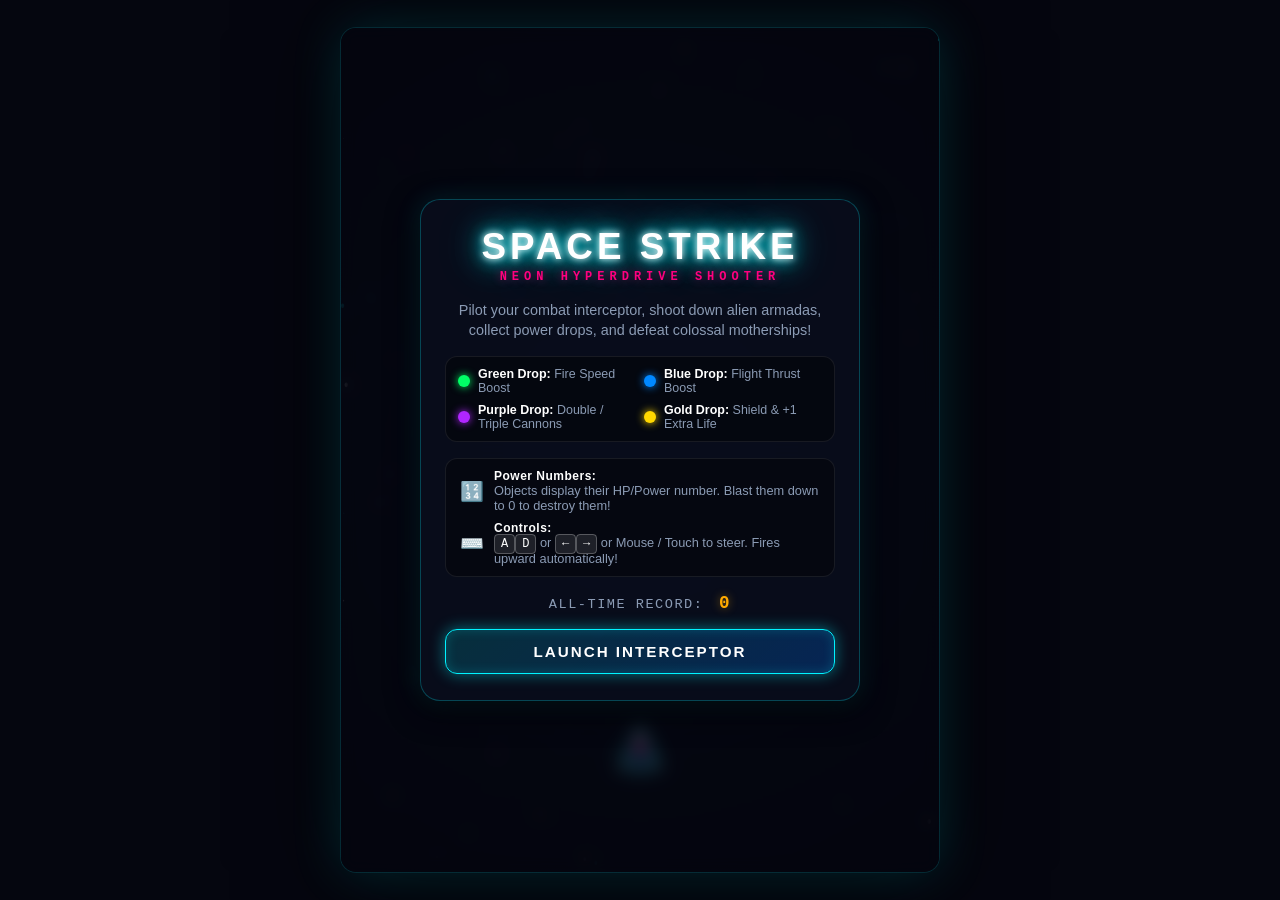
==== commit 47d4ab7f: "Update index.html" ====
--- a/index.html
+++ b/index.html
@@ -18,7 +18,7 @@
   <meta property="og:title" content="Space Strike - Free Online Space Shooter Game">
   <meta property="og:description" content="Play Space Strike, a free online space shooter game! Dodge enemies, defeat powerful bosses and beat your high score.">
   <meta property="og:url" content="https://my-game-henna-nine.vercel.app/">
-
+  <meta property="og:image" content="https://my-game-henna-nine.vercel.app/og-image.png">
   <meta name="robots" content="index, follow">
   <meta name="google-site-verification" content="8SmbWiKpvBrF3GfgV0ZL-6rDsmcAYqTAN8JLE1QChWY" />
 
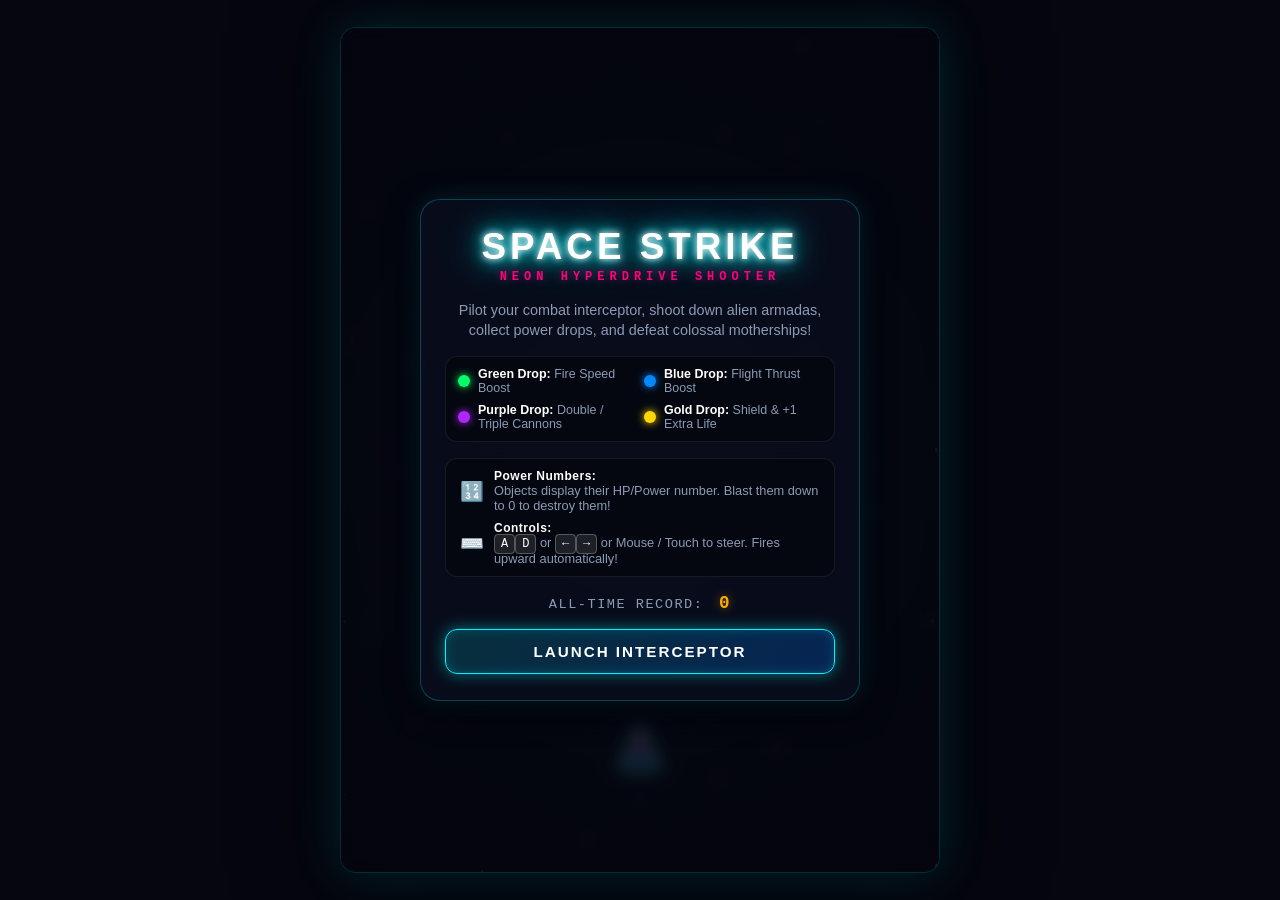
==== commit 0a405173: "Update index.html" ====
--- a/index.html
+++ b/index.html
@@ -12,7 +12,7 @@
   <title>Space Strike - Free Online Space Shooter Game</title>
 
   <meta name="description" content="Play Space Strike, a free online space shooter game! Dodge enemies, defeat powerful bosses, collect points and beat your high score.">
-
+  <link rel="canonical" href="https://my-game-henna-nine.vercel.app/">
   <!-- Open Graph SEO -->
   <meta property="og:type" content="website">
   <meta property="og:title" content="Space Strike - Free Online Space Shooter Game">
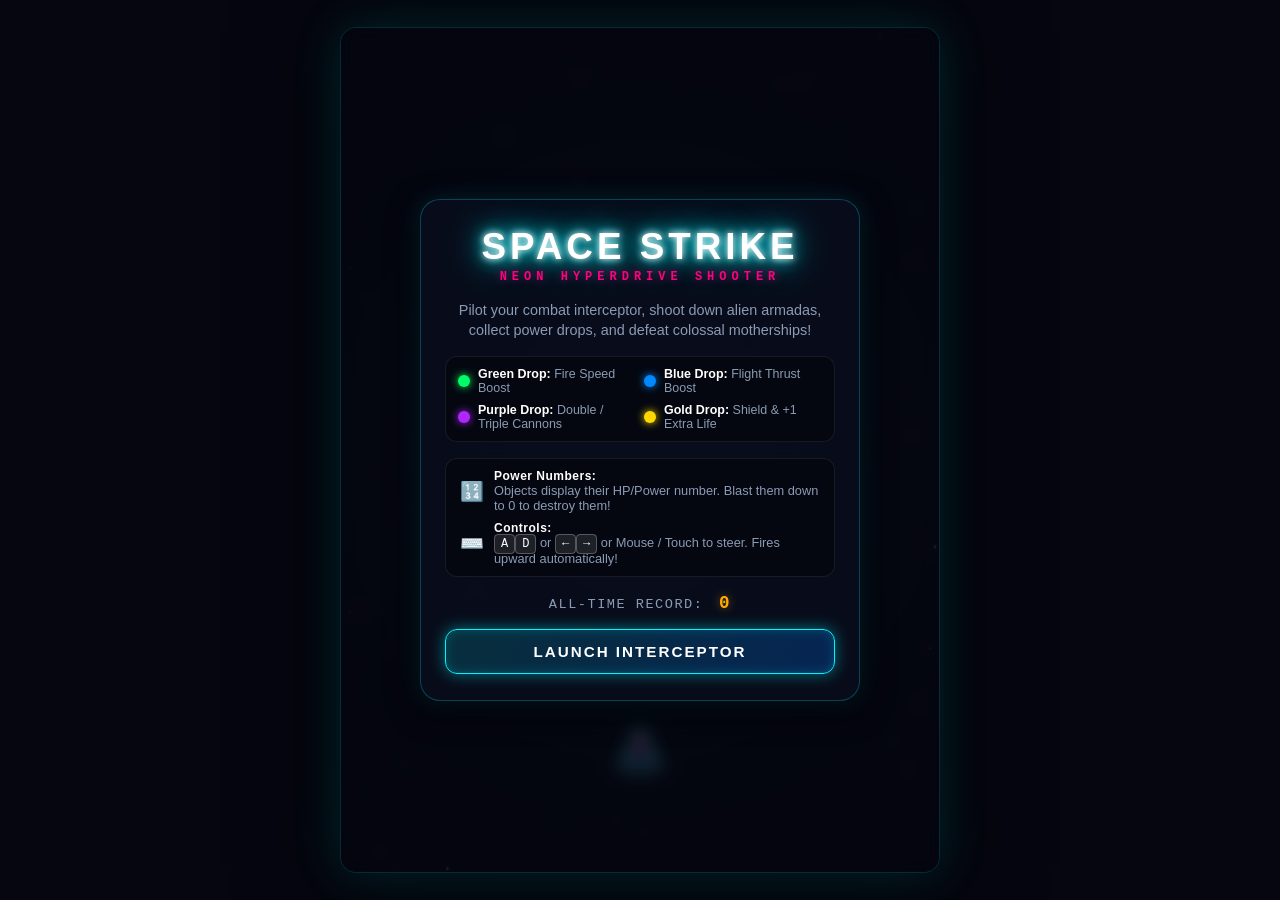
==== commit 43325e14: "Update index.html" ====
--- a/index.html
+++ b/index.html
@@ -2,13 +2,12 @@
 <html lang="en">
 <head>
   <meta charset="UTF-8">
-  <meta name="viewport" content="width=device-width, initial-scale=1.0, maximum-scale=1.0, user-scalable=no">
+  <meta name="viewport" content="width=device-width, initial-scale=1.0">
   <title>Space Strike - Free Online Space Shooter Game</title>
 <meta name="description" content="Play Space Strike, a free online space shooter game! Dodge enemies, defeat powerful bosses, collect points and beat your high score.">
 <head>
   <meta charset="UTF-8">
-  <meta name="viewport" content="width=device-width, initial-scale=1.0, maximum-scale=1.0, user-scalable=no">
-
+ <meta name="viewport" content="width=device-width, initial-scale=1.0">
   <title>Space Strike - Free Online Space Shooter Game</title>
 
   <meta name="description" content="Play Space Strike, a free online space shooter game! Dodge enemies, defeat powerful bosses, collect points and beat your high score.">
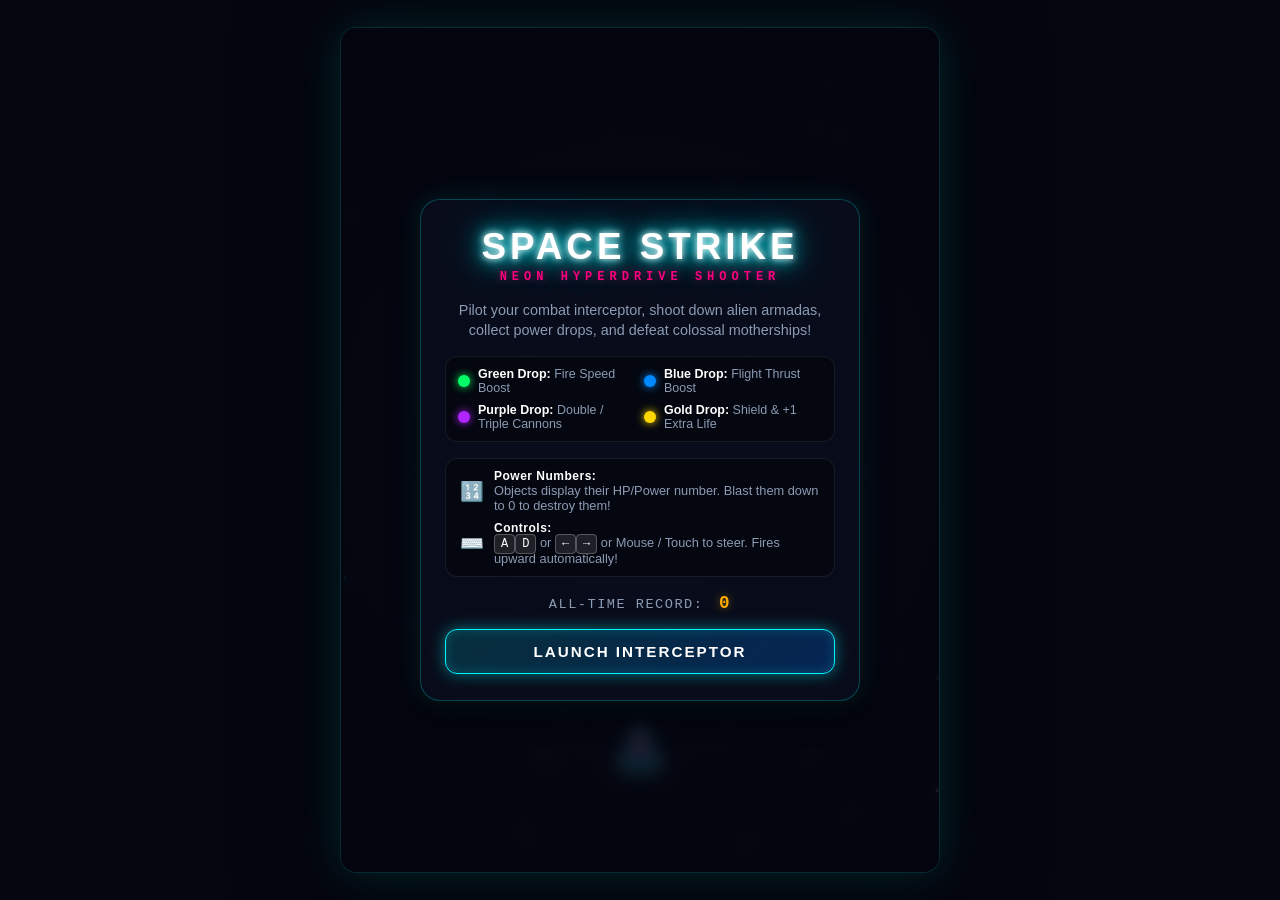
==== commit fa9de86d: "Update index.html" ====
--- a/index.html
+++ b/index.html
@@ -5,12 +5,6 @@
   <meta name="viewport" content="width=device-width, initial-scale=1.0">
   <title>Space Strike - Free Online Space Shooter Game</title>
 <meta name="description" content="Play Space Strike, a free online space shooter game! Dodge enemies, defeat powerful bosses, collect points and beat your high score.">
-<head>
-  <meta charset="UTF-8">
- <meta name="viewport" content="width=device-width, initial-scale=1.0">
-  <title>Space Strike - Free Online Space Shooter Game</title>
-
-  <meta name="description" content="Play Space Strike, a free online space shooter game! Dodge enemies, defeat powerful bosses, collect points and beat your high score.">
   <link rel="canonical" href="https://my-game-henna-nine.vercel.app/">
   <!-- Open Graph SEO -->
   <meta property="og:type" content="website">
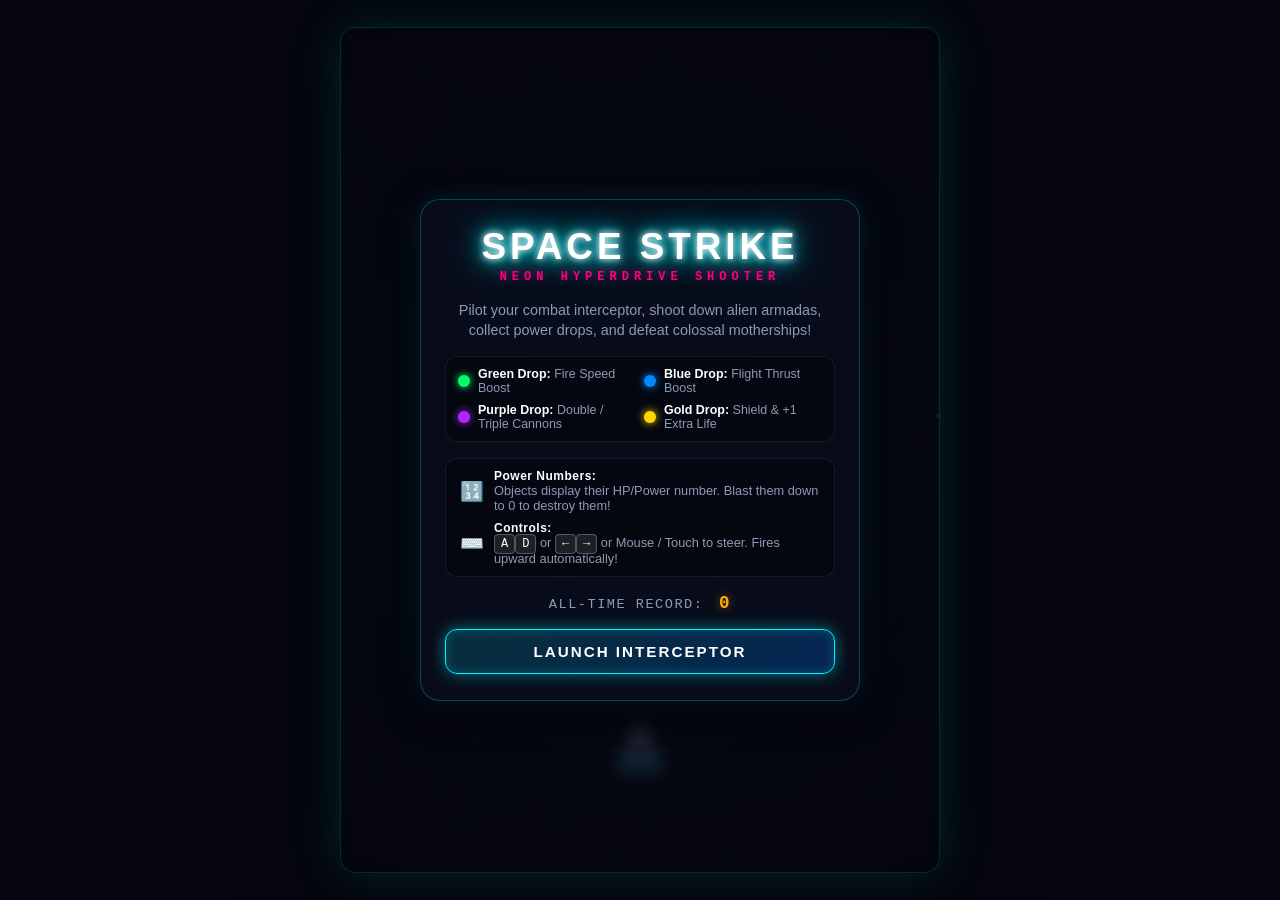
==== commit 22b3cf78: "Update index.html" ====
--- a/index.html
+++ b/index.html
@@ -11,7 +11,20 @@
   <meta property="og:title" content="Space Strike - Free Online Space Shooter Game">
   <meta property="og:description" content="Play Space Strike, a free online space shooter game! Dodge enemies, defeat powerful bosses and beat your high score.">
   <meta property="og:url" content="https://my-game-henna-nine.vercel.app/">
-  <meta property="og:image" content="https://my-game-henna-nine.vercel.app/og-image.png">
+  <meta property="og:image" content="https://my-game-henna-nine.vercel.app/og-image.png"> 
+  <!-- Game Schema Markup -->
+<script type="application/ld+json">
+{
+  "@context": "https://schema.org",
+  "@type": "VideoGame",
+  "name": "Space Strike",
+  "description": "Play Space Strike, a free online space shooter game! Dodge enemies, defeat powerful bosses, collect points and beat your high score.",
+  "url": "https://my-game-henna-nine.vercel.app/",
+  "image": "https://my-game-henna-nine.vercel.app/og-image.png",
+  "genre": "Space Shooter",
+  "gamePlatform": "Web Browser"
+}
+</script>
   <meta name="robots" content="index, follow">
   <meta name="google-site-verification" content="8SmbWiKpvBrF3GfgV0ZL-6rDsmcAYqTAN8JLE1QChWY" />
 
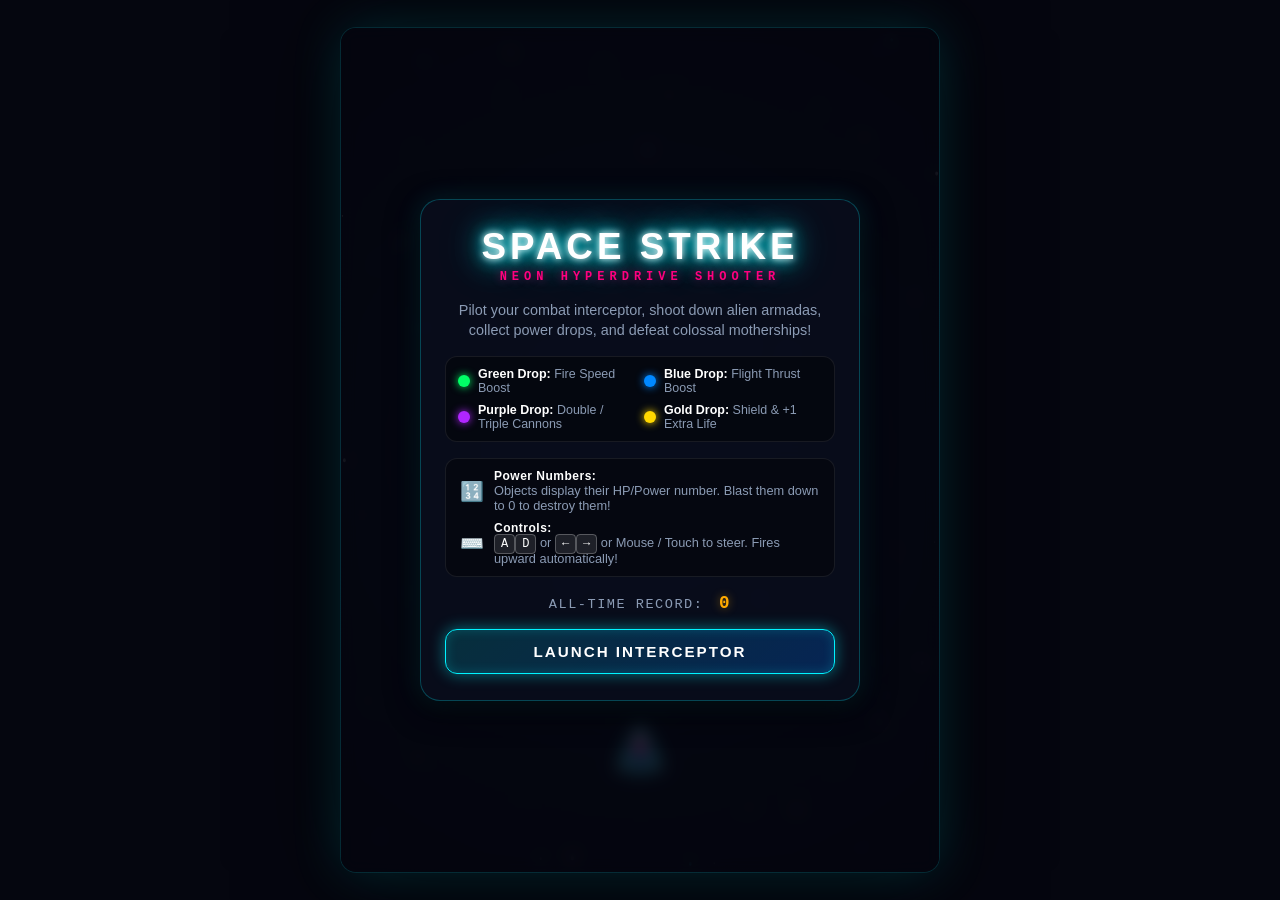
==== commit bf5ed0b5: "Update index.html" ====
--- a/index.html
+++ b/index.html
@@ -4,12 +4,12 @@
   <meta charset="UTF-8">
   <meta name="viewport" content="width=device-width, initial-scale=1.0">
   <title>Space Strike - Free Online Space Shooter Game</title>
-<meta name="description" content="Play Space Strike, a free online space shooter game! Dodge enemies, defeat powerful bosses, collect points and beat your high score.">
+ <meta name="description" content="Play Space Strike, a free online space shooter game! Dodge enemies, fight powerful bosses, use mobile controls, collect points and beat your high score!">
   <link rel="canonical" href="https://my-game-henna-nine.vercel.app/">
   <!-- Open Graph SEO -->
   <meta property="og:type" content="website">
   <meta property="og:title" content="Space Strike - Free Online Space Shooter Game">
-  <meta property="og:description" content="Play Space Strike, a free online space shooter game! Dodge enemies, defeat powerful bosses and beat your high score.">
+  <meta property="og:description" content="Play Space Strike, a free online space shooter game! Dodge enemies, fight powerful bosses, use mobile controls, collect points and beat your high score!">
   <meta property="og:url" content="https://my-game-henna-nine.vercel.app/">
   <meta property="og:image" content="https://my-game-henna-nine.vercel.app/og-image.png"> 
   <!-- Game Schema Markup -->
@@ -18,7 +18,7 @@
   "@context": "https://schema.org",
   "@type": "VideoGame",
   "name": "Space Strike",
-  "description": "Play Space Strike, a free online space shooter game! Dodge enemies, defeat powerful bosses, collect points and beat your high score.",
+  "description": "Play Space Strike, a free online space shooter game! Dodge enemies, fight powerful bosses, use mobile controls, collect points and beat your high score!",
   "url": "https://my-game-henna-nine.vercel.app/",
   "image": "https://my-game-henna-nine.vercel.app/og-image.png",
   "genre": "Space Shooter",
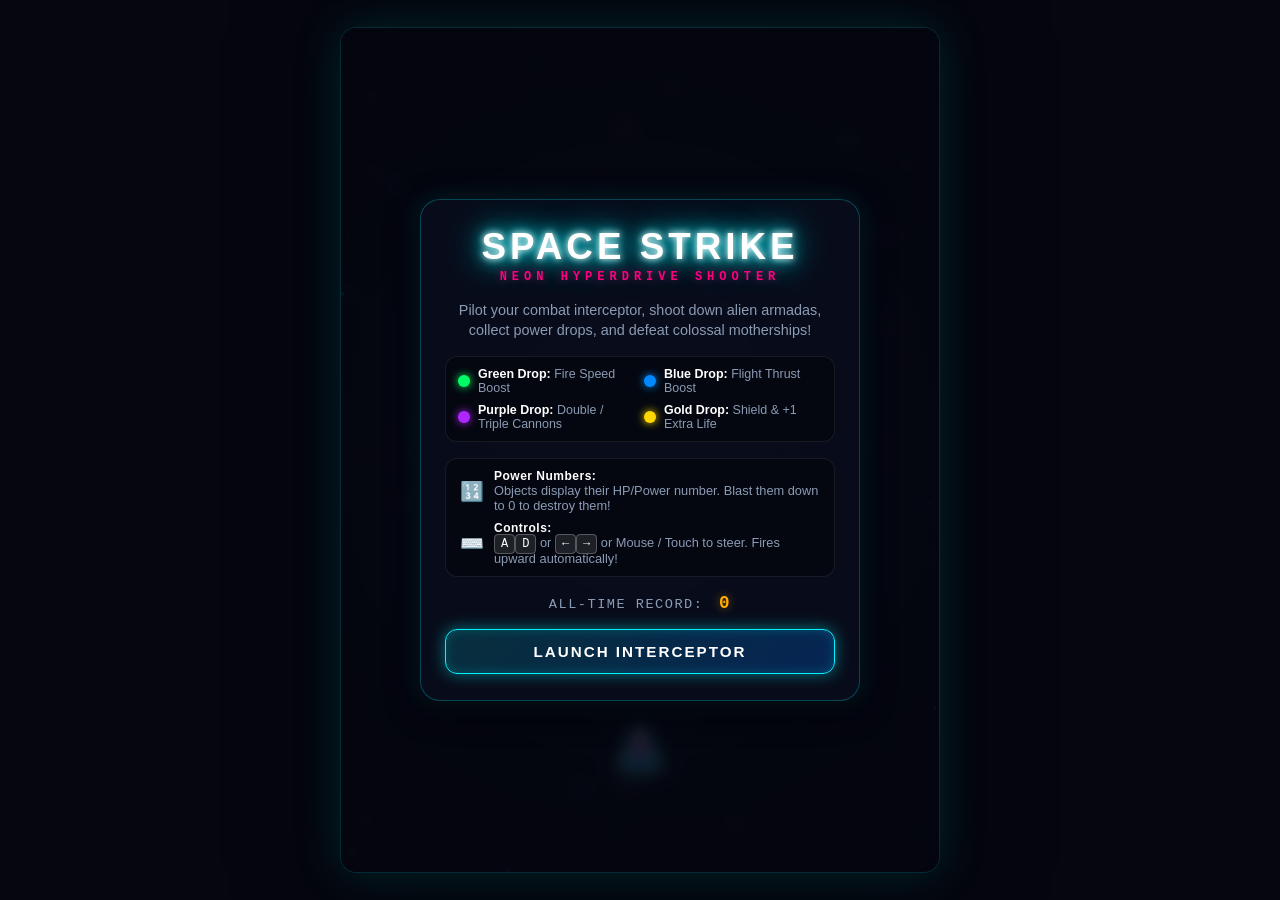
==== commit 5fcddf9d: "Update index.html" ====
--- a/index.html
+++ b/index.html
@@ -4,7 +4,9 @@
   <meta charset="UTF-8">
   <meta name="viewport" content="width=device-width, initial-scale=1.0">
   <title>Space Strike - Free Online Space Shooter Game</title>
- <meta name="description" content="Play Space Strike, a free online space shooter game! Dodge enemies, fight powerful bosses, use mobile controls, collect points and beat your high score!">
+<script async src="https://pagead2.googlesyndication.com/pagead/js/adsbygoogle.js?client=ca-pub-4323227379176677"
+     crossorigin="anonymous"></script>
+  <meta name="description" content="Play Space Strike, a free online space shooter game! Dodge enemies, fight powerful bosses, use mobile controls, collect points and beat your high score!">
   <link rel="canonical" href="https://my-game-henna-nine.vercel.app/">
   <!-- Open Graph SEO -->
   <meta property="og:type" content="website">
